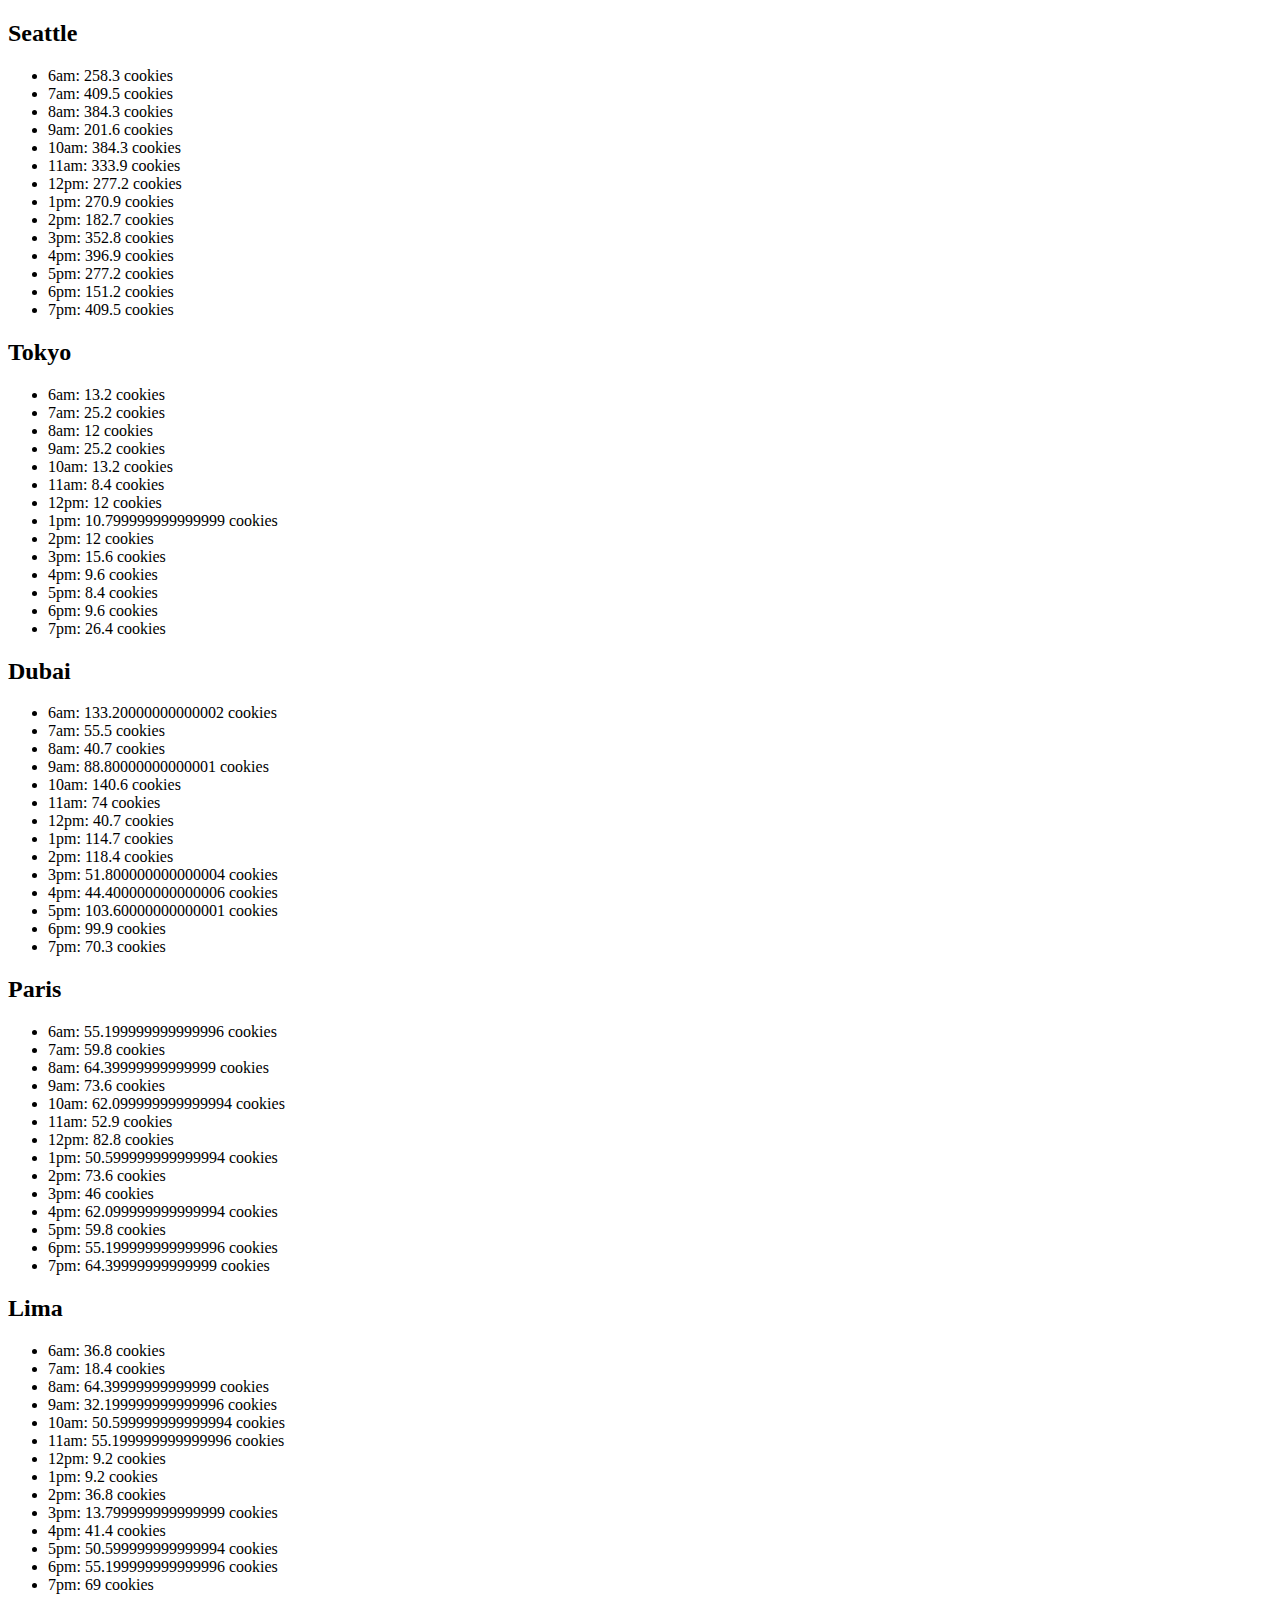
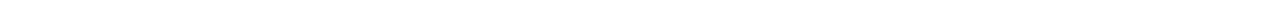
==== sales.html @ c757b762 "created lists but not total value" ====
<!DOCTYPE html>
<html lang="en">
  <head>
    <meta charset="UTF-8" />
    <meta name="viewport" content="width=device-width, initial-scale=1.0" />
    <title>Sales | Salmon Cookies</title>
    <script src="./app.js" defer></script>
  </head>
  <body>
    <div id="salesData"></div>
  </body>
</html>

<!--http://127.0.0.1:5500/cookie-stand/sales.html-!>
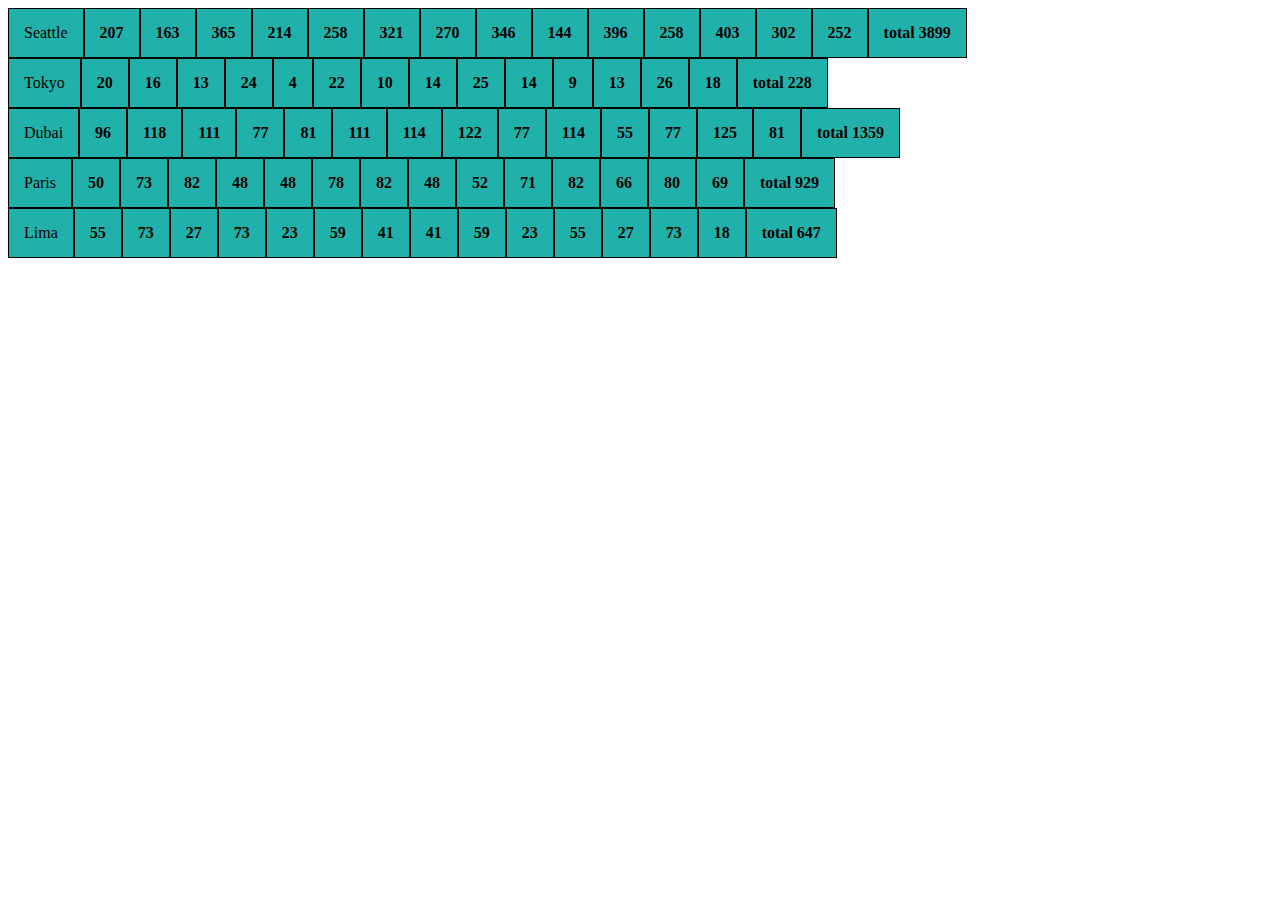
==== commit 2b3decf1: "enter row for hours and total" ====
--- a/sales.html
+++ b/sales.html
@@ -3,6 +3,7 @@
   <head>
     <meta charset="UTF-8" />
     <meta name="viewport" content="width=device-width, initial-scale=1.0" />
+    <link rel="stylesheet" href="style.css">
     <title>Sales | Salmon Cookies</title>
     <script src="./app.js" defer></script>
   </head>
--- a/style.css
+++ b/style.css
@@ -0,0 +1,26 @@
+table {
+  border: 1px solid black;
+  border-collapse: collapse;
+  text-align: left;
+  padding: 15px;
+}
+
+th {
+  border: 1px solid black;
+  text-align: left;
+  padding: 15px;
+}
+
+td {
+  border: 1px solid black;
+  text-align: left;
+  padding: 15px;
+}
+
+tr:nth-child(even) {
+  background-color: lightseagreen;
+}
+
+table {
+  border-spacing: 30px;
+}
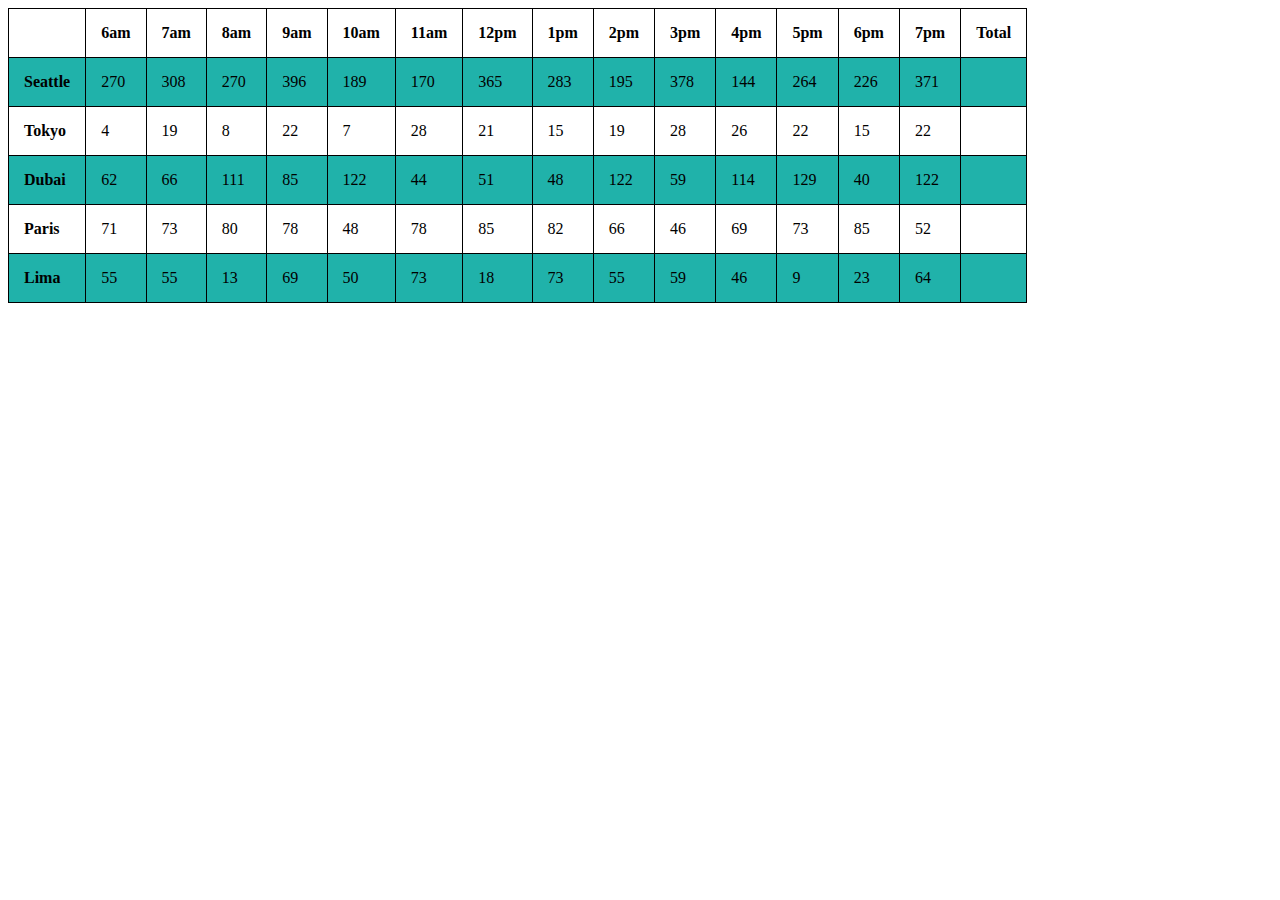
==== commit 6370d59b: "need to add totals column" ====
--- a/sales.html
+++ b/sales.html
@@ -8,7 +8,7 @@
     <script src="./app.js" defer></script>
   </head>
   <body>
-    <div id="salesData"></div>
+    <table id="salesData"></table>
   </body>
 </html>
 
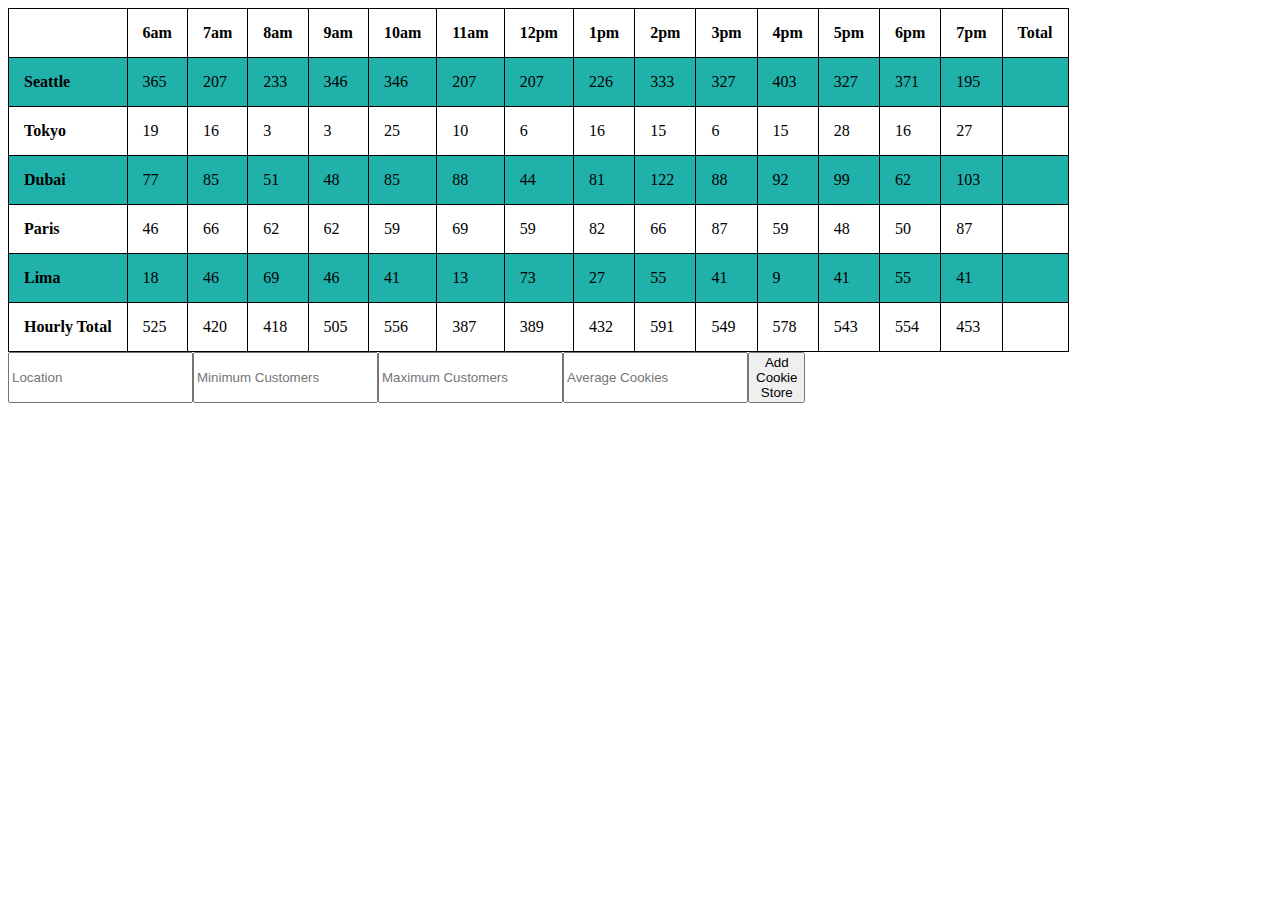
==== commit 88aeba75: "added form and event listener, need html and css" ====
--- a/sales.html
+++ b/sales.html
@@ -3,13 +3,19 @@
   <head>
     <meta charset="UTF-8" />
     <meta name="viewport" content="width=device-width, initial-scale=1.0" />
-    <link rel="stylesheet" href="style.css">
+    <link rel="stylesheet" href="style.css" />
     <title>Sales | Salmon Cookies</title>
     <script src="./app.js" defer></script>
   </head>
   <body>
     <table id="salesData"></table>
+
+    <form>
+      <input name="location" placeholder="Location" />
+      <input name="min" placeholder="Minimum Customers" type="number" />
+      <input name="max" placeholder="Maximum Customers" type="number" />
+      <input name="avg" placeholder="Average Cookies" type="number" />
+      <button>Add Cookie Store</button>
+    </form>
   </body>
 </html>
-
-<!--http://127.0.0.1:5500/cookie-stand/sales.html-!>--- a/style.css
+++ b/style.css
@@ -1,3 +1,4 @@
+/*sales.html*/
 table {
   border: 1px solid black;
   border-collapse: collapse;
@@ -24,3 +25,52 @@
 table {
   border-spacing: 30px;
 }
+
+/*index.html*/
+header {
+  background-color: #333;
+  padding: 20px 10px;
+  color: #fff;
+  overflow: hidden;
+}
+
+header a {
+  display: flex;
+  color: black;
+  text-align: center;
+  padding: 12px;
+  text-decoration: none;
+  font-size: 18px;
+  line-height: 25px;
+  border-radius: 4px;
+}
+
+.navbar {
+  padding: 2px;
+  position: relative;
+  display: flex;
+  align-items: center;
+  justify-content: space-between;
+}
+
+.logo {
+  /*max-width: 100px;*/
+  font-size: 25px;
+  font-weight: bold;
+}
+
+header a:hover {
+  background-color: #ddd;
+  color: black;
+}
+
+.container {
+  padding-top: 10px;
+  padding-bottom: 10px;
+  margin-right: 15px;
+}
+
+form {
+  width: 300px;
+  display: flex;
+}
